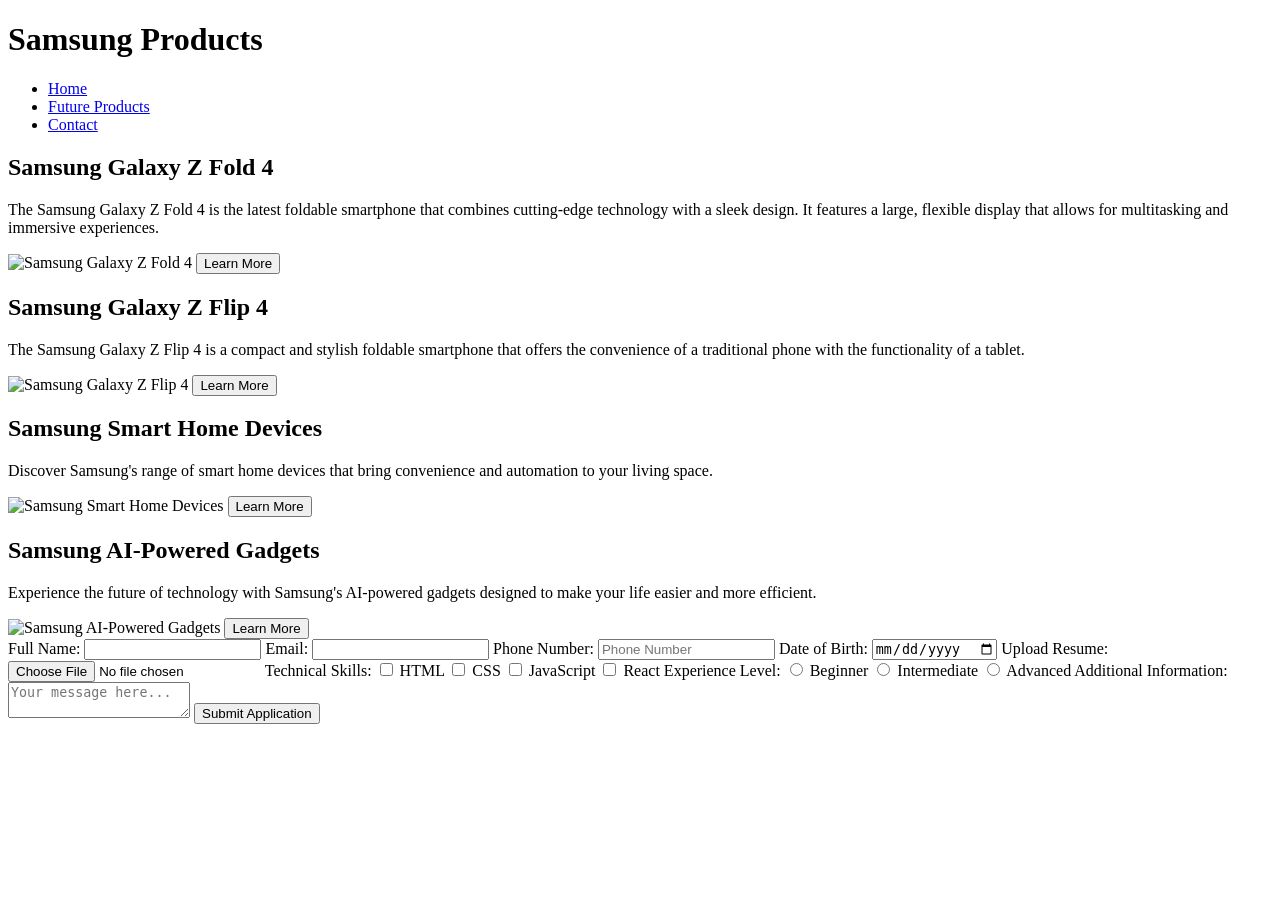
==== future/index.html @ 293c1fb1 "First commit" ====
<!DOCTYPE html>
<html lang="en">
<head>
    <meta charset="UTF-8">
    <meta name="viewport" content="width=device-width, initial-scale=1.0">
    <title>Samsung Job Application</title>
    <link href="../future/index.css">
</head>
<body>
    <header>
        <h1>Samsung Products</h1>
        <nav>
            <ul>
                <li><a href="index.html">Home</a></li>
                <li><a href="future.html">Future Products</a></li>
                <li><a href="contact.html">Contact</a></li>
            </ul>
        </nav>
    </header>
    <main>
        <section>
            <h2>Samsung Galaxy Z Fold 4</h2>
            <p>The Samsung Galaxy Z Fold 4 is the latest foldable smartphone that combines cutting-edge technology with a sleek design. It features a large, flexible display that allows for multitasking and immersive experiences.</p>
            <img src="samsung-galaxy-z-fold-4.jpg" alt="Samsung Galaxy Z Fold 4">
            <button>Learn More</button>
        </section>
        <section>
            <h2>Samsung Galaxy Z Flip 4</h2>
            <p>The Samsung Galaxy Z Flip 4 is a compact and stylish foldable smartphone that offers the convenience of a traditional phone with the functionality of a tablet.</p>
            <img src="samsung-galaxy-z-flip-4.jpg" alt="Samsung Galaxy Z Flip 4">
            <button>Learn More</button>
        </section>
        <section>
            <h2>Samsung Smart Home Devices</h2>
            <p>Discover Samsung's range of smart home devices that bring convenience and automation to your living space.</p>
            <img src="samsung-smart-home-devices.jpg" alt="Samsung Smart Home Devices">
            <button>Learn More</button>
        </section>
        <section>
            <h2>Samsung AI-Powered Gadgets</h2>
            <p>Experience the future of technology with Samsung's AI-powered gadgets designed to make your life easier and more efficient.</p>
            <img src="samsung-ai-powered-gadgets.jpg" alt="Samsung AI-Powered Gadgets">
            <button>Learn More</button>
        </section>

        <form>
            <label for="name">Full Name:</label> 
            <input type="text" id="name" name="name" required> 
            <label for="email">Email:</label> 
            <input type="email" id="email" name="email" required> 
            <label for="phone">Phone Number:</label> 
            <input type="tel" id="phone" name="phone" placeholder="Phone Number"> 
            <label for="date">Date of Birth:</label> 
            <input type="date" id="date" name="date" required> 
            <label for="file">Upload Resume:</label> 
            <input type="file" id="file" name="file" accept=".pdf,.doc,.docx" required> 
            <label for="skills">Technical Skills:</label> 
            <input type="checkbox" id="html" name="skills" value="HTML"> 
            <label for="html">HTML</label> 
            <input type="checkbox" id="css" name="skills" value="CSS"> 
            <label for="css">CSS</label> 
            <input type="checkbox" id="javascript" name="skills" value="JavaScript"> 
            <label for="javascript">JavaScript</label> 
            <input type="checkbox" id="react" name="skills" value="React"> 
            <label for="react">React</label> 
            <label for="level">Experience Level:</label> 
            <input type="radio" id="beginner" name="level" value="beginner" required> 
            <label for="beginner">Beginner</label> 
            <input type="radio" id="intermediate" name="level" value="intermediate"> 
            <label for="intermediate">Intermediate</label> 
            <input type="radio" id="advanced" name="level" value="advanced"> 
            <label for="advanced">Advanced</label> 
            <label for="message">Additional Information:</label> 
            <textarea id="message" name="message" placeholder="Your message here..."></textarea> 
            <button type="submit">Submit Application</button> 
        </form>
    </main>    
</body>
</html>
---- future/index.css ----
* {
    box-sizing: border-box;
}

h1 {
    color: aqua;
}
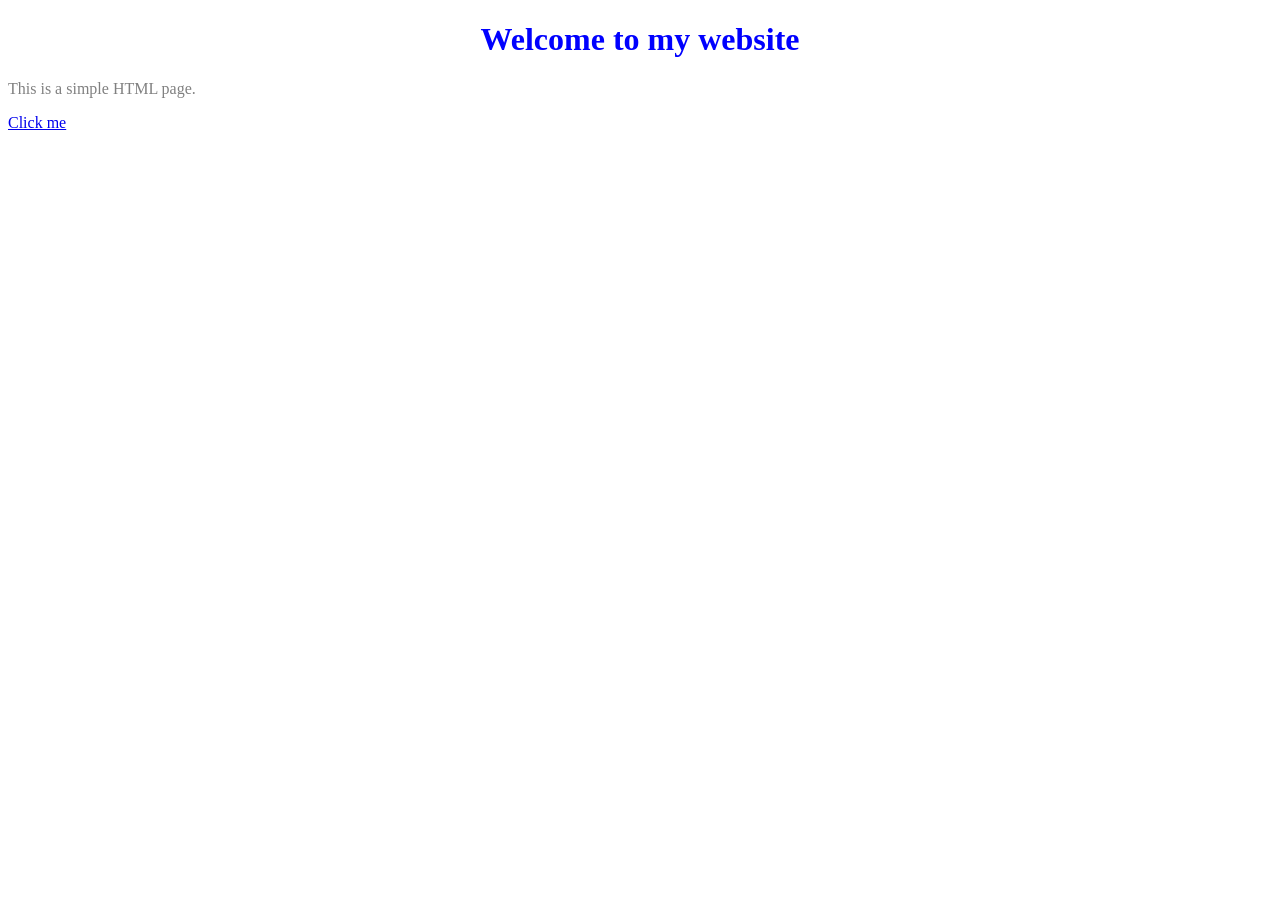
==== commit 4c537e7b: "First commit" ====
--- a/future/index.html
+++ b/future/index.html
@@ -2,78 +2,12 @@
 <html lang="en">
 <head>
     <meta charset="UTF-8">
-    <meta name="viewport" content="width=device-width, initial-scale=1.0">
-    <title>Samsung Job Application</title>
-    <link href="../future/index.css">
+    <title>welcome to my website</title>
+    <link rel="stylesheet" href="index.css">
 </head>
 <body>
-    <header>
-        <h1>Samsung Products</h1>
-        <nav>
-            <ul>
-                <li><a href="index.html">Home</a></li>
-                <li><a href="future.html">Future Products</a></li>
-                <li><a href="contact.html">Contact</a></li>
-            </ul>
-        </nav>
-    </header>
-    <main>
-        <section>
-            <h2>Samsung Galaxy Z Fold 4</h2>
-            <p>The Samsung Galaxy Z Fold 4 is the latest foldable smartphone that combines cutting-edge technology with a sleek design. It features a large, flexible display that allows for multitasking and immersive experiences.</p>
-            <img src="samsung-galaxy-z-fold-4.jpg" alt="Samsung Galaxy Z Fold 4">
-            <button>Learn More</button>
-        </section>
-        <section>
-            <h2>Samsung Galaxy Z Flip 4</h2>
-            <p>The Samsung Galaxy Z Flip 4 is a compact and stylish foldable smartphone that offers the convenience of a traditional phone with the functionality of a tablet.</p>
-            <img src="samsung-galaxy-z-flip-4.jpg" alt="Samsung Galaxy Z Flip 4">
-            <button>Learn More</button>
-        </section>
-        <section>
-            <h2>Samsung Smart Home Devices</h2>
-            <p>Discover Samsung's range of smart home devices that bring convenience and automation to your living space.</p>
-            <img src="samsung-smart-home-devices.jpg" alt="Samsung Smart Home Devices">
-            <button>Learn More</button>
-        </section>
-        <section>
-            <h2>Samsung AI-Powered Gadgets</h2>
-            <p>Experience the future of technology with Samsung's AI-powered gadgets designed to make your life easier and more efficient.</p>
-            <img src="samsung-ai-powered-gadgets.jpg" alt="Samsung AI-Powered Gadgets">
-            <button>Learn More</button>
-        </section>
-
-        <form>
-            <label for="name">Full Name:</label> 
-            <input type="text" id="name" name="name" required> 
-            <label for="email">Email:</label> 
-            <input type="email" id="email" name="email" required> 
-            <label for="phone">Phone Number:</label> 
-            <input type="tel" id="phone" name="phone" placeholder="Phone Number"> 
-            <label for="date">Date of Birth:</label> 
-            <input type="date" id="date" name="date" required> 
-            <label for="file">Upload Resume:</label> 
-            <input type="file" id="file" name="file" accept=".pdf,.doc,.docx" required> 
-            <label for="skills">Technical Skills:</label> 
-            <input type="checkbox" id="html" name="skills" value="HTML"> 
-            <label for="html">HTML</label> 
-            <input type="checkbox" id="css" name="skills" value="CSS"> 
-            <label for="css">CSS</label> 
-            <input type="checkbox" id="javascript" name="skills" value="JavaScript"> 
-            <label for="javascript">JavaScript</label> 
-            <input type="checkbox" id="react" name="skills" value="React"> 
-            <label for="react">React</label> 
-            <label for="level">Experience Level:</label> 
-            <input type="radio" id="beginner" name="level" value="beginner" required> 
-            <label for="beginner">Beginner</label> 
-            <input type="radio" id="intermediate" name="level" value="intermediate"> 
-            <label for="intermediate">Intermediate</label> 
-            <input type="radio" id="advanced" name="level" value="advanced"> 
-            <label for="advanced">Advanced</label> 
-            <label for="message">Additional Information:</label> 
-            <textarea id="message" name="message" placeholder="Your message here..."></textarea> 
-            <button type="submit">Submit Application</button> 
-        </form>
-    </main>    
+    <h1>Welcome to my website</h1>
+    <p>This is a simple HTML page.</p>
+    <a href="click me" alert="hello MRS KIM">Click me</a>
 </body>
 </html>
--- a/future/index.css
+++ b/future/index.css
@@ -1,7 +1,8 @@
-* {
-    box-sizing: border-box;
+h1 {
+    color: blue;
+    text-align: center;
 }
 
-h1 {
-    color: aqua;
+p {
+    color: grey;
 }
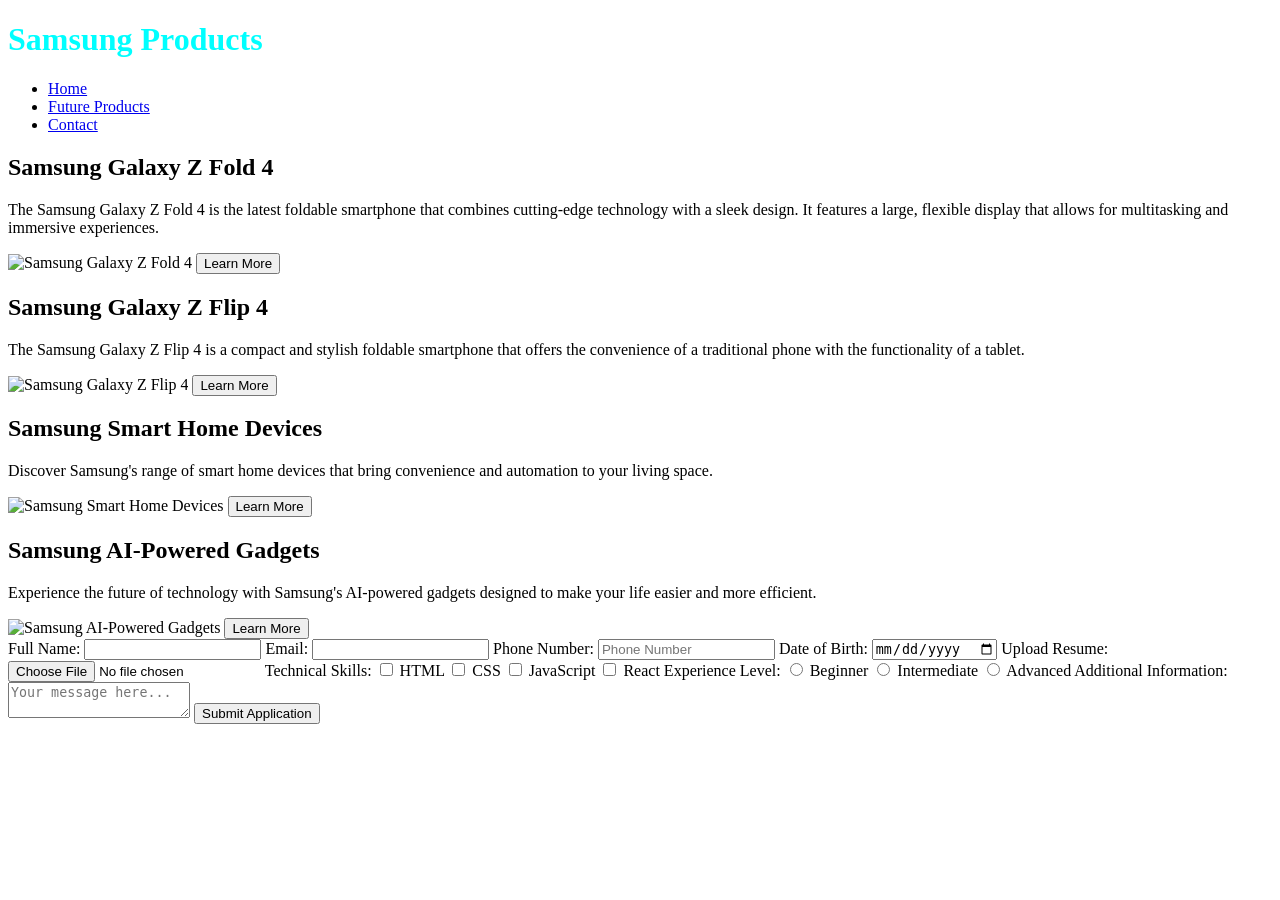
==== commit f9221ae9: "commi them" ====
--- a/future/index.html
+++ b/future/index.html
@@ -2,12 +2,78 @@
 <html lang="en">
 <head>
     <meta charset="UTF-8">
-    <title>welcome to my website</title>
-    <link rel="stylesheet" href="index.css">
+    <meta name="viewport" content="width=device-width, initial-scale=1.0">
+    <title>Samsung Job Application</title>
+    <link rel="stylesheet" href="../future/index.css">
 </head>
 <body>
-    <h1>Welcome to my website</h1>
-    <p>This is a simple HTML page.</p>
-    <a href="click me" alert="hello MRS KIM">Click me</a>
+    <header>
+        <h1>Samsung Products</h1>
+        <nav>
+            <ul>
+                <li><a href="index.html">Home</a></li>
+                <li><a href="future.html">Future Products</a></li>
+                <li><a href="contact.html">Contact</a></li>
+            </ul>
+        </nav>
+    </header>
+    <main>
+        <section>
+            <h2>Samsung Galaxy Z Fold 4</h2>
+            <p>The Samsung Galaxy Z Fold 4 is the latest foldable smartphone that combines cutting-edge technology with a sleek design. It features a large, flexible display that allows for multitasking and immersive experiences.</p>
+            <img src="samsung-galaxy-z-fold-4.jpg" alt="Samsung Galaxy Z Fold 4">
+            <button>Learn More</button>
+        </section>
+        <section>
+            <h2>Samsung Galaxy Z Flip 4</h2>
+            <p>The Samsung Galaxy Z Flip 4 is a compact and stylish foldable smartphone that offers the convenience of a traditional phone with the functionality of a tablet.</p>
+            <img src="samsung-galaxy-z-flip-4.jpg" alt="Samsung Galaxy Z Flip 4">
+            <button>Learn More</button>
+        </section>
+        <section>
+            <h2>Samsung Smart Home Devices</h2>
+            <p>Discover Samsung's range of smart home devices that bring convenience and automation to your living space.</p>
+            <img src="samsung-smart-home-devices.jpg" alt="Samsung Smart Home Devices">
+            <button>Learn More</button>
+        </section>
+        <section>
+            <h2>Samsung AI-Powered Gadgets</h2>
+            <p>Experience the future of technology with Samsung's AI-powered gadgets designed to make your life easier and more efficient.</p>
+            <img src="samsung-ai-powered-gadgets.jpg" alt="Samsung AI-Powered Gadgets">
+            <button>Learn More</button>
+        </section>
+
+        <form>
+            <label for="name">Full Name:</label> 
+            <input type="text" id="name" name="name" required> 
+            <label for="email">Email:</label> 
+            <input type="email" id="email" name="email" required> 
+            <label for="phone">Phone Number:</label> 
+            <input type="tel" id="phone" name="phone" placeholder="Phone Number"> 
+            <label for="date">Date of Birth:</label> 
+            <input type="date" id="date" name="date" required> 
+            <label for="file">Upload Resume:</label> 
+            <input type="file" id="file" name="file" accept=".pdf,.doc,.docx" required> 
+            <label for="skills">Technical Skills:</label> 
+            <input type="checkbox" id="html" name="skills" value="HTML"> 
+            <label for="html">HTML</label> 
+            <input type="checkbox" id="css" name="skills" value="CSS"> 
+            <label for="css">CSS</label> 
+            <input type="checkbox" id="javascript" name="skills" value="JavaScript"> 
+            <label for="javascript">JavaScript</label> 
+            <input type="checkbox" id="react" name="skills" value="React"> 
+            <label for="react">React</label> 
+            <label for="level">Experience Level:</label> 
+            <input type="radio" id="beginner" name="level" value="beginner" required> 
+            <label for="beginner">Beginner</label> 
+            <input type="radio" id="intermediate" name="level" value="intermediate"> 
+            <label for="intermediate">Intermediate</label> 
+            <input type="radio" id="advanced" name="level" value="advanced"> 
+            <label for="advanced">Advanced</label> 
+            <label for="message">Additional Information:</label> 
+            <textarea id="message" name="message" placeholder="Your message here..."></textarea> 
+            <button type="submit">Submit Application</button> 
+        </form>
+    </main>    
 </body>
 </html>
--- a/future/index.css
+++ b/future/index.css
@@ -1,8 +1,8 @@
-h1 {
-    color: blue;
-    text-align: center;
+* {
+    box-sizing: border-box;
 }
 
-p {
-    color: grey;
-}+h1 {
+    color: aqua;
+}
+    
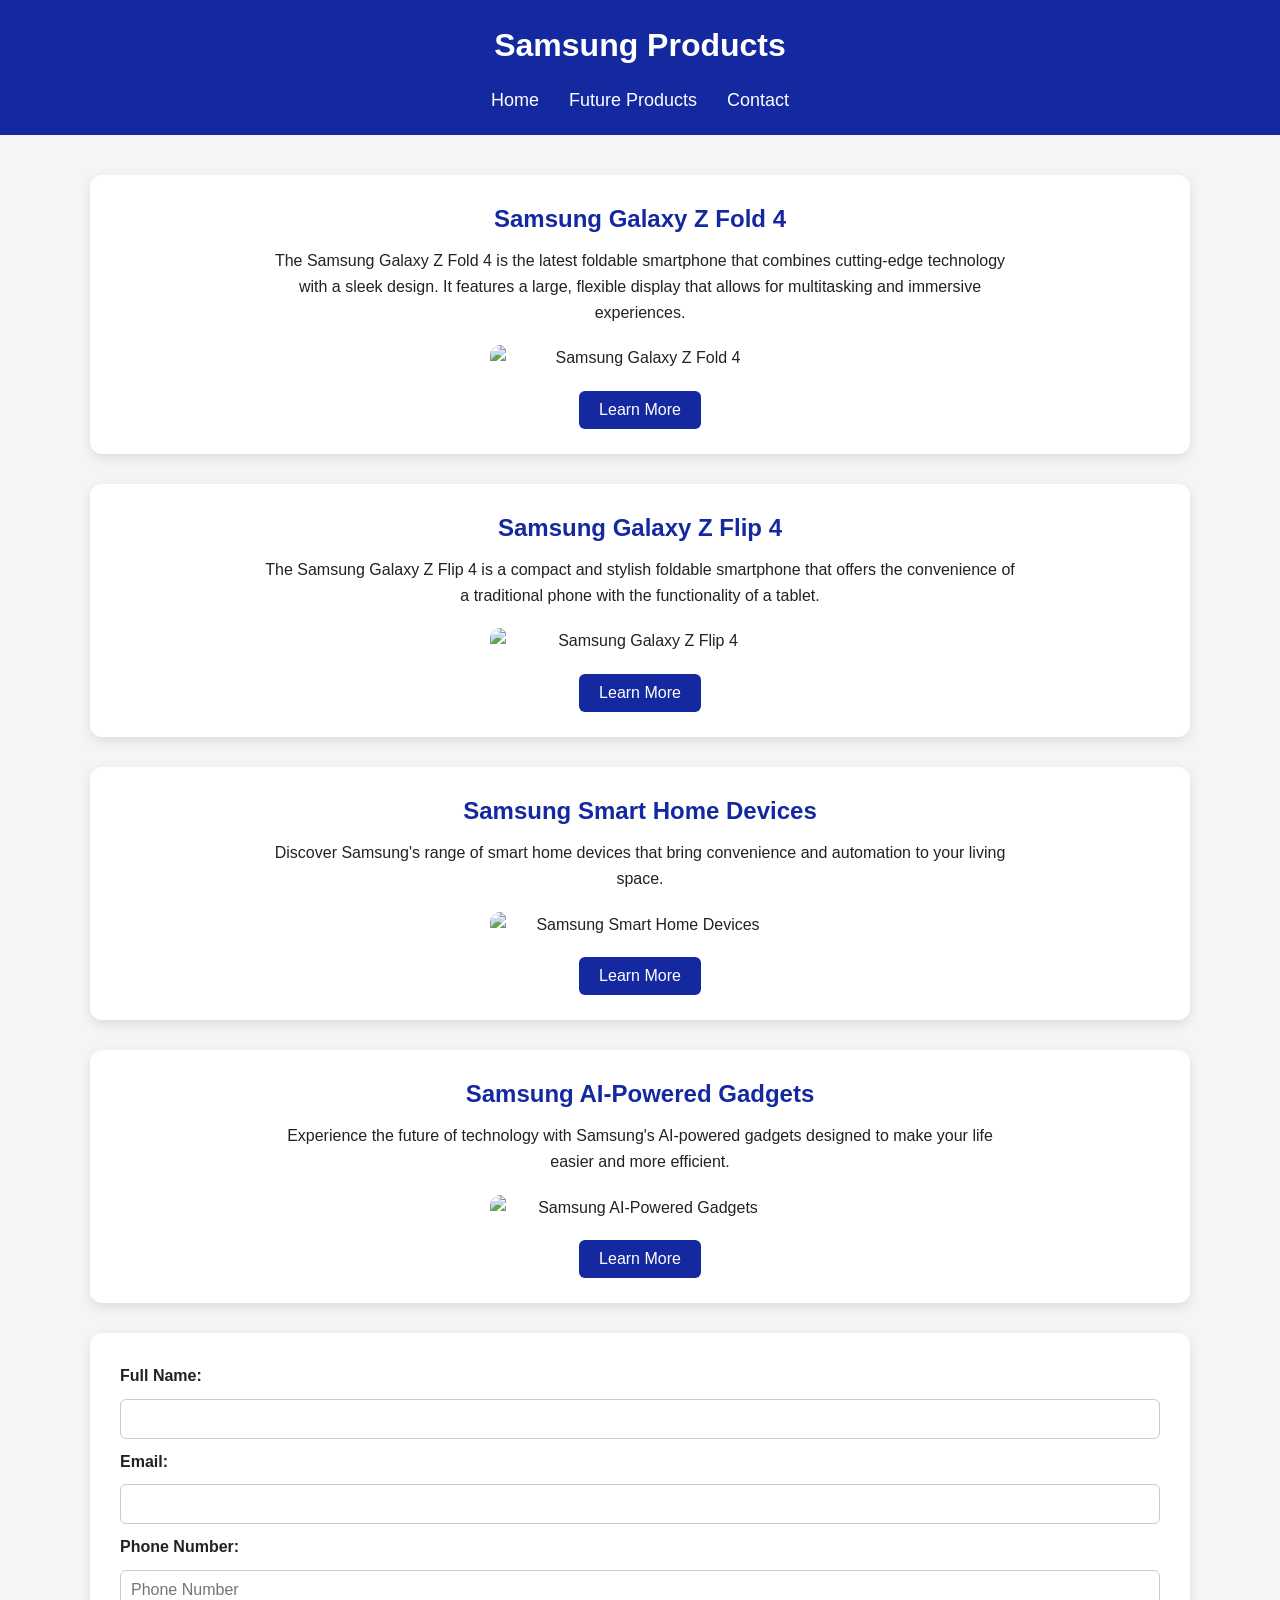
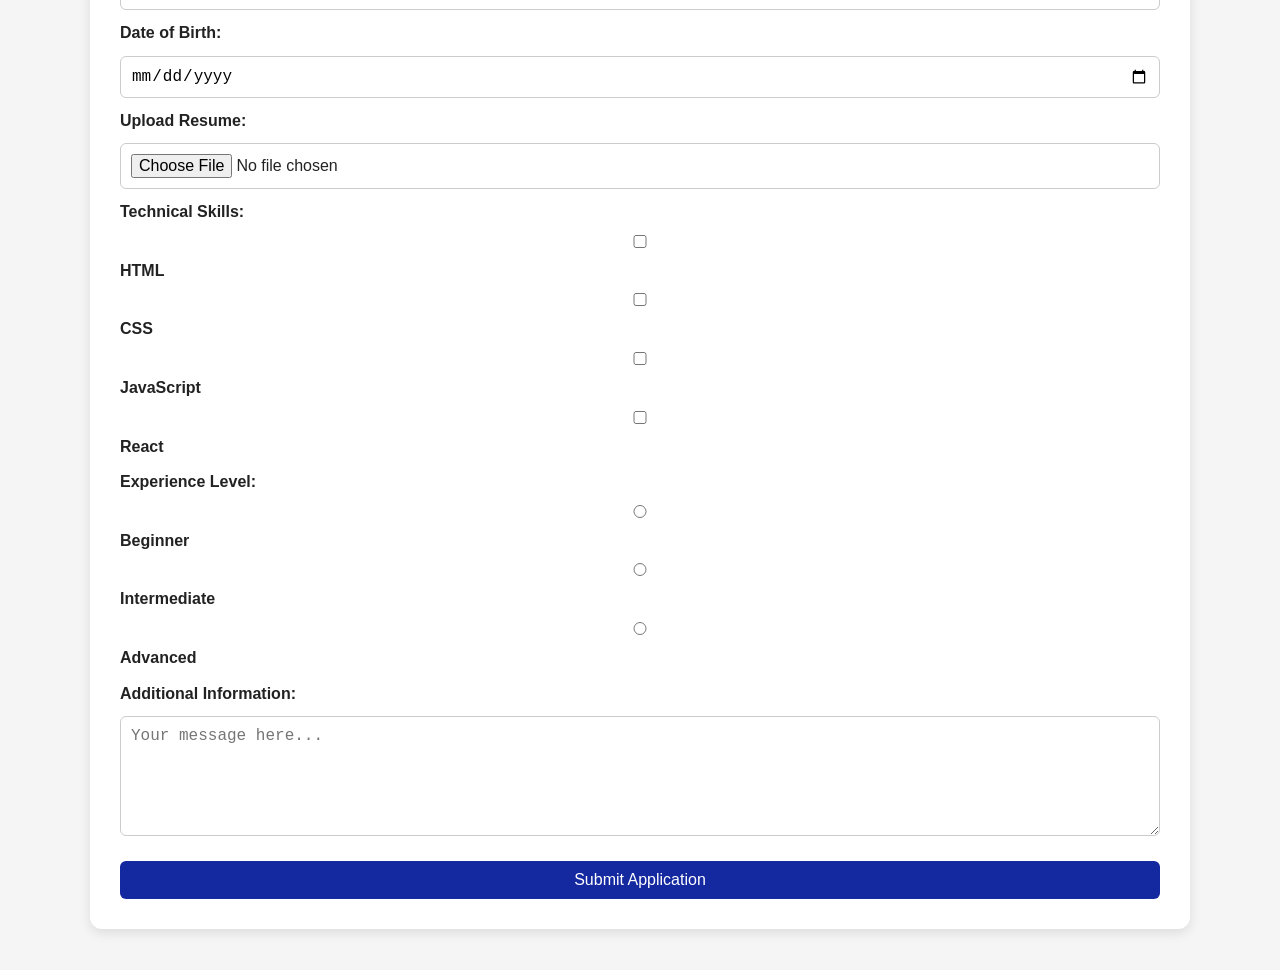
==== commit ae6d5b95: "just commit the all changes made to the future folder and index files." ====
--- a/future/index.html
+++ b/future/index.html
@@ -3,12 +3,13 @@
 <head>
     <meta charset="UTF-8">
     <meta name="viewport" content="width=device-width, initial-scale=1.0">
-    <title>Samsung Job Application</title>
+    <title>Samsung Products</title>
     <link rel="stylesheet" href="../future/index.css">
+    <meta name="description" content="Explore the latest Samsung products, including foldable smartphones, smart home devices, and AI-powered gadgets.">
 </head>
 <body>
     <header>
-        <h1>Samsung Products</h1>
+        <h1>Samsung Products </h1>
         <nav>
             <ul>
                 <li><a href="index.html">Home</a></li>
--- a/future/index.css
+++ b/future/index.css
@@ -1,8 +1,178 @@
+/* ---------- General ---------- */
+
 * {
     box-sizing: border-box;
+    margin: 0;
+    padding: 0;
+}
+
+body {
+    font-family: Arial, sans-serif;
+    background-color: #f5f5f5;
+    color: #222;
+    line-height: 1.6;
+}
+
+
+/* ---------- Header ---------- */
+
+header {
+    background-color: #1428a0;
+    color: white;
+    padding: 20px;
+    text-align: center;
 }
 
 h1 {
-    color: aqua;
+    margin-bottom: 15px;
 }
-    +
+
+/* ---------- Navigation ---------- */
+
+nav ul {
+    list-style: none;
+    display: flex;
+    justify-content: center;
+    gap: 30px;
+}
+
+nav a {
+    color: white;
+    text-decoration: none;
+    font-size: 18px;
+}
+
+nav a:hover {
+    text-decoration: underline;
+}
+
+
+/* ---------- Main ---------- */
+
+main {
+    width: 90%;
+    max-width: 1100px;
+    margin: 40px auto;
+}
+
+
+/* ---------- Product Sections ---------- */
+
+section {
+    background-color: white;
+    margin-bottom: 30px;
+    padding: 25px;
+    border-radius: 12px;
+    box-shadow: 0 4px 12px rgba(0, 0, 0, 0.1);
+
+    display: flex;
+    flex-direction: column;
+    align-items: center;
+    text-align: center;
+}
+
+section h2 {
+    color: #1428a0;
+    margin-bottom: 10px;
+}
+
+section p {
+    max-width: 750px;
+    margin-bottom: 20px;
+}
+
+section img {
+    width: 300px;
+    max-width: 100%;
+    height: auto;
+    margin-bottom: 20px;
+    border-radius: 10px;
+}
+
+
+/* ---------- Buttons ---------- */
+
+button {
+    background-color: #1428a0;
+    color: white;
+    border: none;
+    padding: 10px 20px;
+    border-radius: 6px;
+    cursor: pointer;
+    font-size: 16px;
+}
+
+button:hover {
+    background-color: #0d1d75;
+}
+
+
+/* ---------- Form ---------- */
+
+form {
+    background-color: white;
+    padding: 30px;
+    border-radius: 12px;
+    box-shadow: 0 4px 12px rgba(0, 0, 0, 0.1);
+
+    display: flex;
+    flex-direction: column;
+    gap: 10px;
+}
+
+form label {
+    font-weight: bold;
+}
+
+form input,
+form textarea {
+    width: 100%;
+    padding: 10px;
+    border: 1px solid #ccc;
+    border-radius: 6px;
+    font-size: 16px;
+}
+
+form textarea {
+    min-height: 120px;
+    resize: vertical;
+}
+
+
+/* ---------- Checkboxes & Radio Buttons ---------- */
+
+form input[type="checkbox"],
+form input[type="radio"] {
+    width: auto;
+}
+
+
+/* ---------- Submit Button ---------- */
+
+form button {
+    margin-top: 15px;
+}
+
+
+/* ---------- Responsive Design ---------- */
+
+@media (max-width: 600px) {
+
+    nav ul {
+        flex-direction: column;
+        gap: 10px;
+    }
+
+    main {
+        width: 95%;
+    }
+
+    section {
+        padding: 20px;
+    }
+
+    section img {
+        width: 250px;
+    }
+}
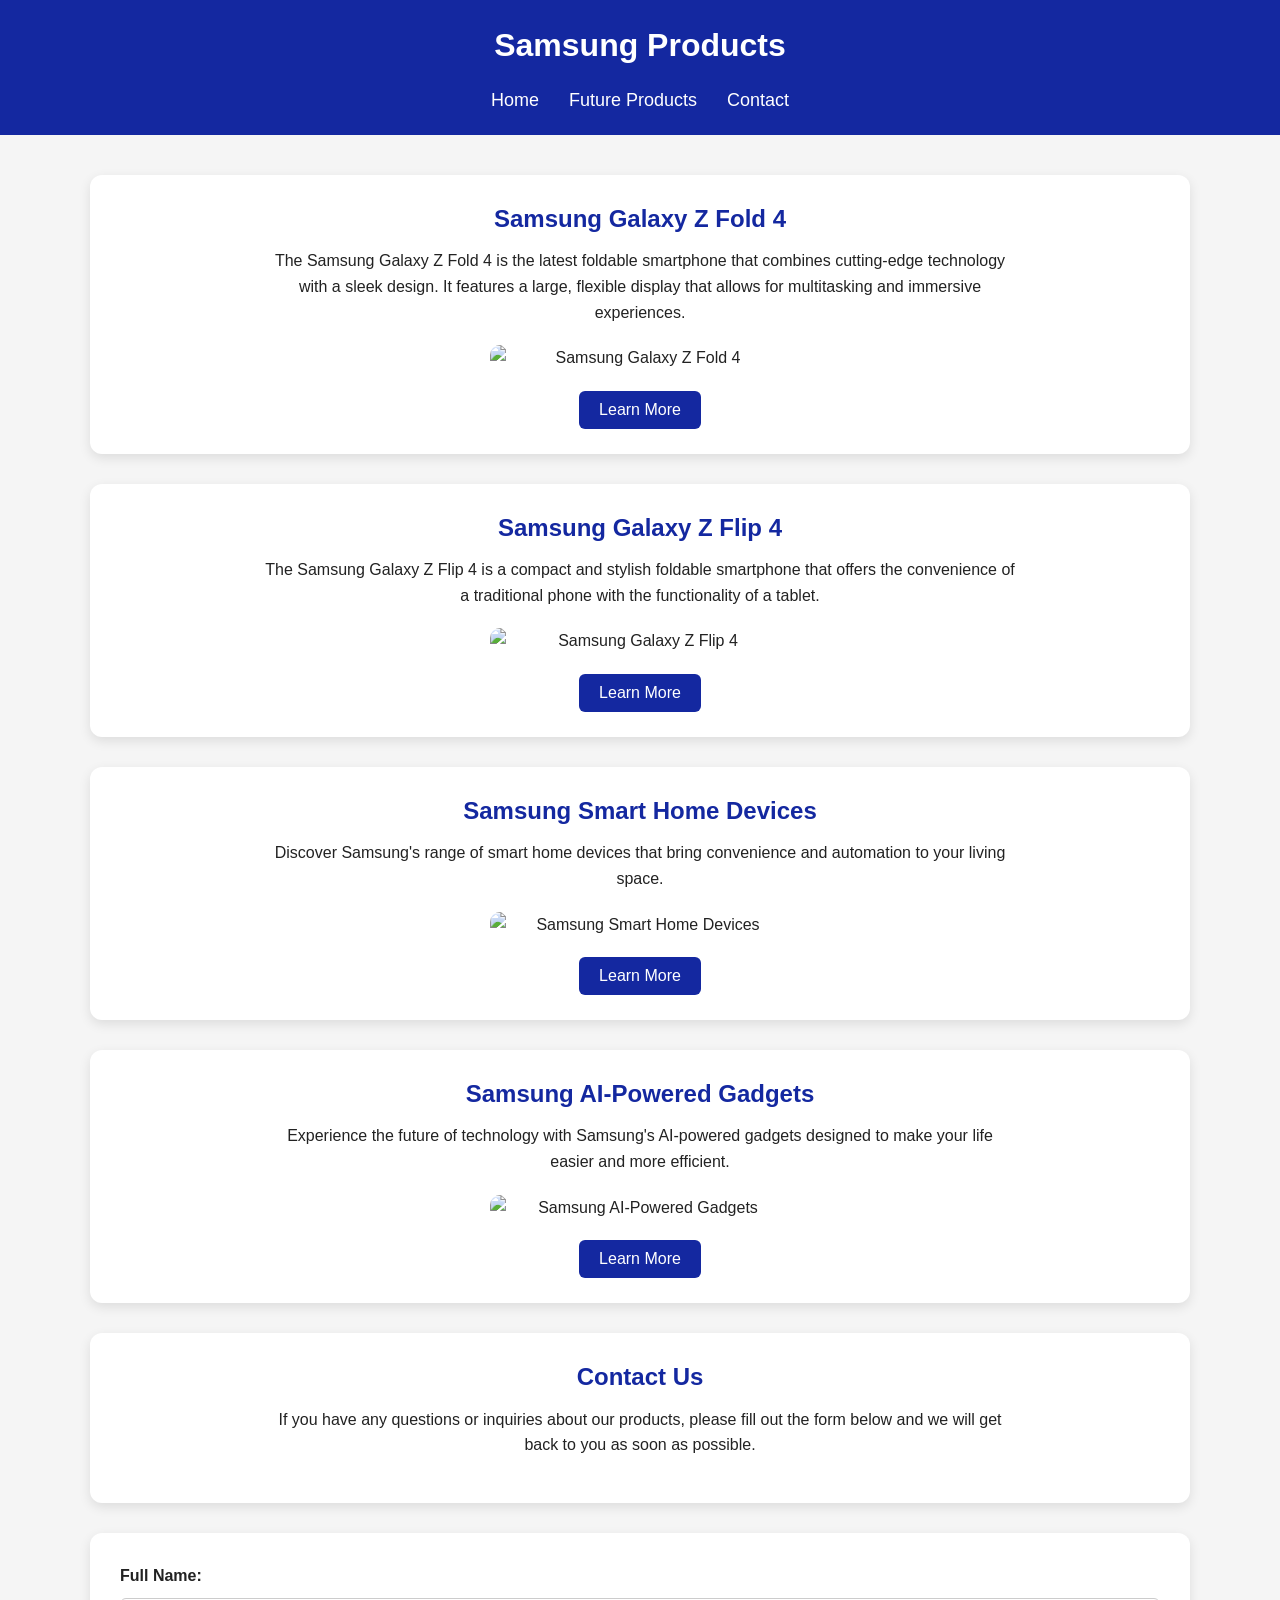
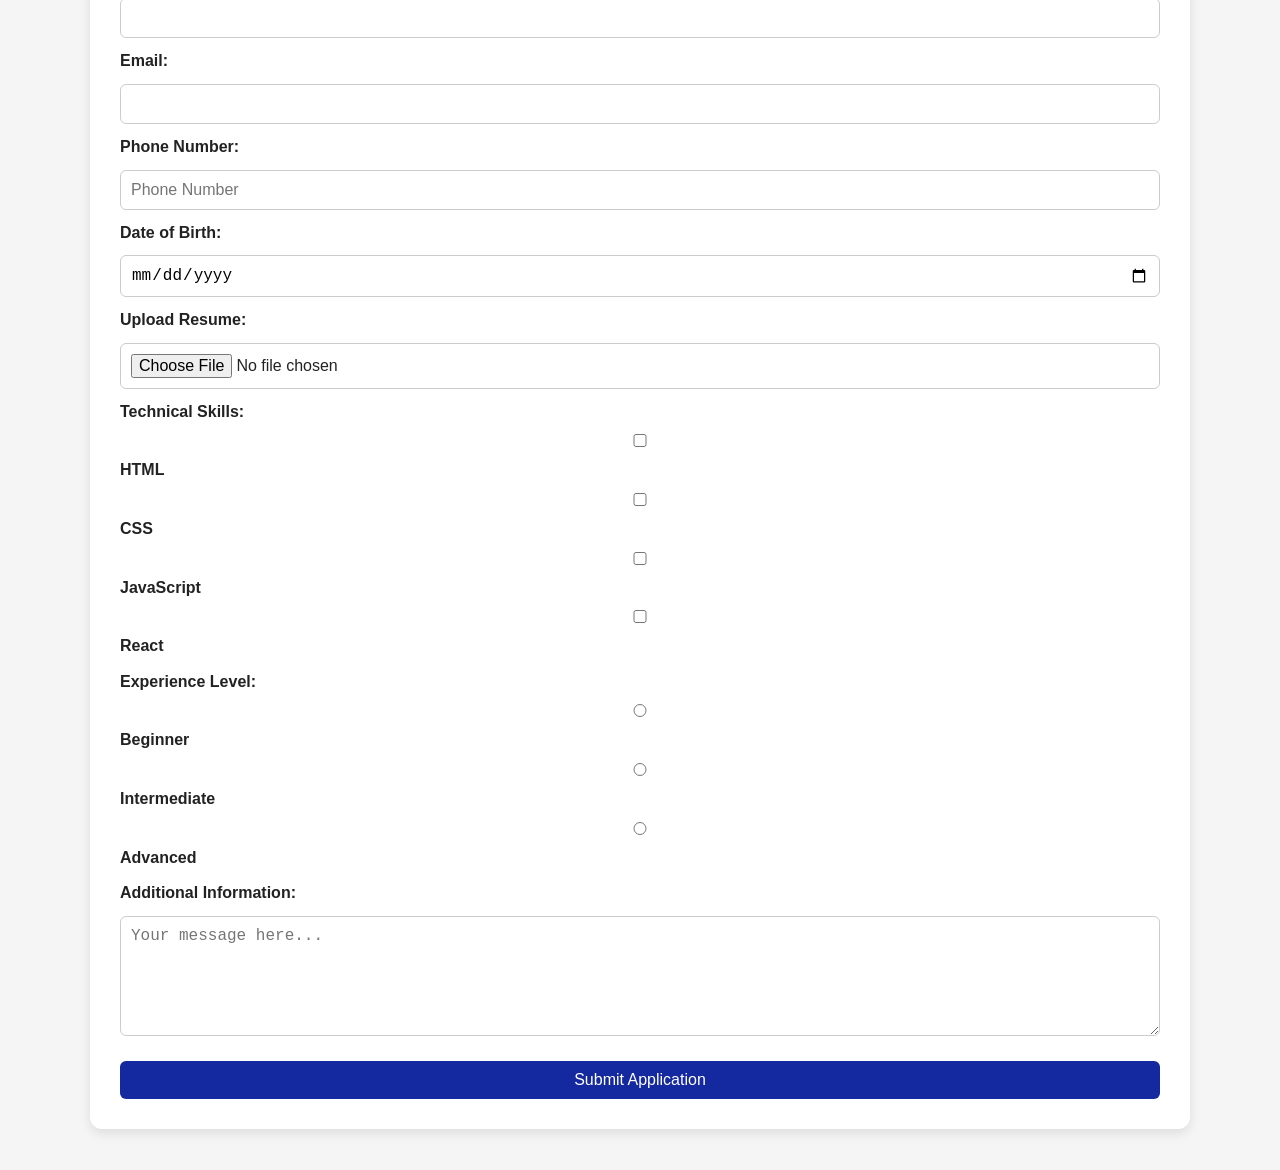
==== commit 276d5d7b: "commit 1: Added a "Contact Us" section to the index.html file for user inquiries." ====
--- a/future/index.html
+++ b/future/index.html
@@ -43,7 +43,10 @@
             <img src="samsung-ai-powered-gadgets.jpg" alt="Samsung AI-Powered Gadgets">
             <button>Learn More</button>
         </section>
-
+        <section>
+            <h2>Contact Us</h2>
+            <p>If you have any questions or inquiries about our products, please fill out the form below and we will get back to you as soon as possible.</p>
+        </section>
         <form>
             <label for="name">Full Name:</label> 
             <input type="text" id="name" name="name" required> 
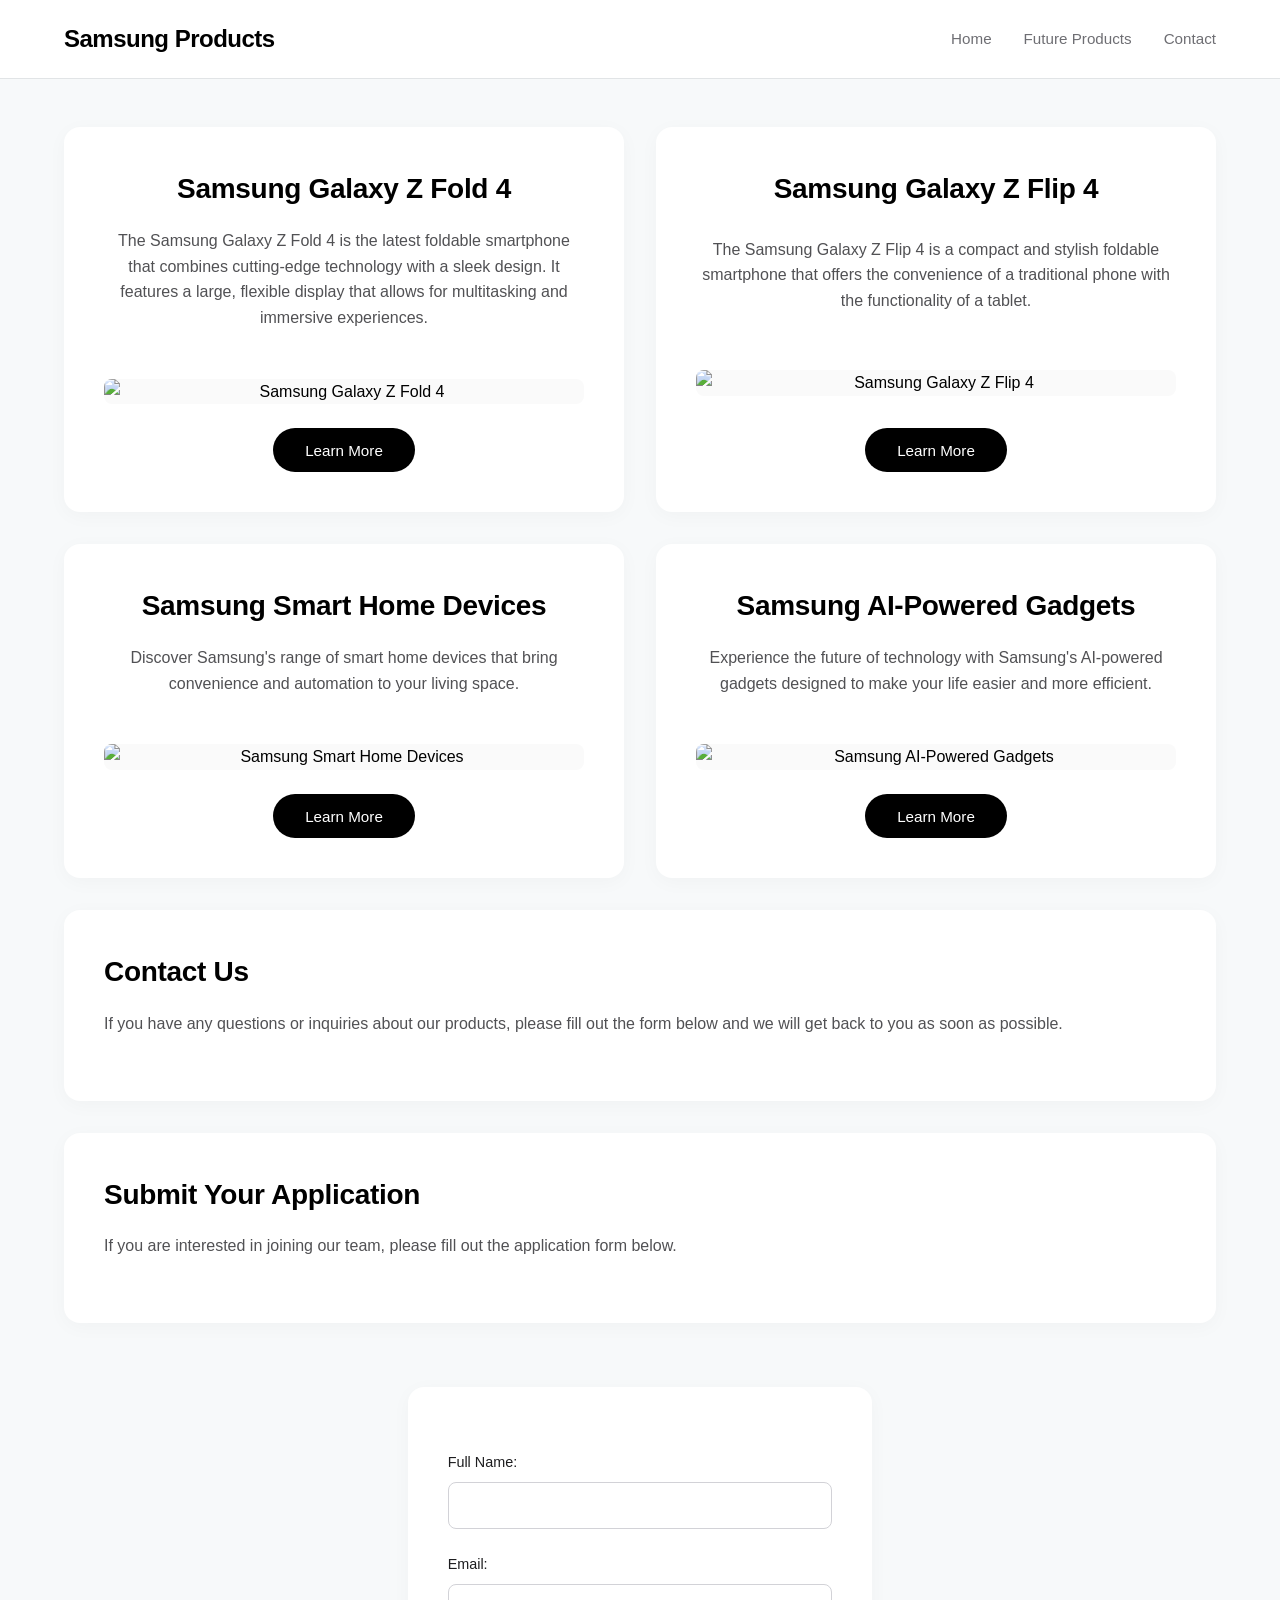
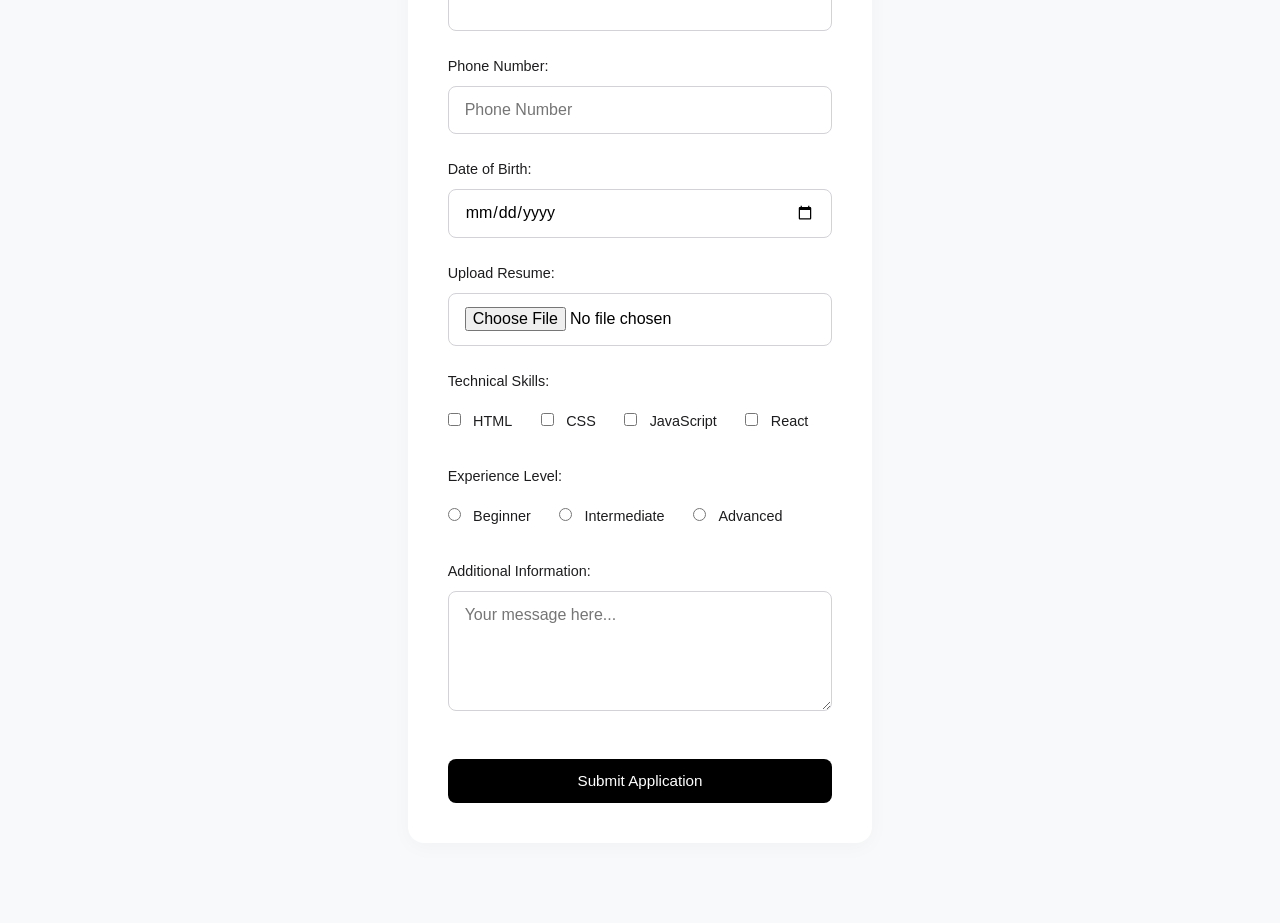
==== commit b4769000: "commit 0e1f2a3b4c5d6e7f8g9h0i1j2k3l4m5n6o7p8q9r" ====
--- a/future/index.html
+++ b/future/index.html
@@ -47,6 +47,10 @@
             <h2>Contact Us</h2>
             <p>If you have any questions or inquiries about our products, please fill out the form below and we will get back to you as soon as possible.</p>
         </section>
+        <section>
+            <h2>Submit Your Application</h2>
+            <p>If you are interested in joining our team, please fill out the application form below.</p>
+        </section>
         <form>
             <label for="name">Full Name:</label> 
             <input type="text" id="name" name="name" required> 
--- a/future/index.css
+++ b/future/index.css
@@ -1,178 +1,233 @@
-/* ---------- General ---------- */
+/* ==========================================================================
+   1. Design System & Base Resets
+   ========================================================================== */
+@import url('https://googleapis.com');
 
 * {
-    box-sizing: border-box;
     margin: 0;
     padding: 0;
+    box-sizing: border-box;
 }
 
 body {
-    font-family: Arial, sans-serif;
-    background-color: #f5f5f5;
-    color: #222;
+    font-family: 'Inter', sans-serif;
+    background-color: #f7f9fa;
+    color: #000000;
     line-height: 1.6;
 }
 
-
-/* ---------- Header ---------- */
-
+/* ==========================================================================
+   2. Header & Navigation (Samsung Minimalist Style)
+   ========================================================================== */
 header {
-    background-color: #1428a0;
-    color: white;
-    padding: 20px;
-    text-align: center;
-}
-
-h1 {
-    margin-bottom: 15px;
-}
-
-
-/* ---------- Navigation ---------- */
+    background-color: #ffffff;
+    border-bottom: 1px solid #e1e4e6;
+    padding: 1.25rem 5%;
+    display: flex;
+    justify-content: space-between;
+    align-items: center;
+    position: sticky;
+    top: 0;
+    z-index: 1000;
+}
+
+header h1 {
+    font-size: 1.5rem;
+    font-weight: 700;
+    letter-spacing: -0.5px;
+}
 
 nav ul {
     list-style: none;
     display: flex;
-    justify-content: center;
-    gap: 30px;
+    gap: 2rem;
 }
 
 nav a {
-    color: white;
     text-decoration: none;
-    font-size: 18px;
+    color: #6e6e73;
+    font-weight: 500;
+    font-size: 0.95rem;
+    transition: color 0.2s ease;
 }
 
 nav a:hover {
-    text-decoration: underline;
-}
-
-
-/* ---------- Main ---------- */
-
+    color: #000000;
+}
+
+/* ==========================================================================
+   3. Main Content & Grid Layout
+   ========================================================================== */
 main {
-    width: 90%;
-    max-width: 1100px;
-    margin: 40px auto;
-}
-
-
-/* ---------- Product Sections ---------- */
-
-section {
-    background-color: white;
-    margin-bottom: 30px;
-    padding: 25px;
-    border-radius: 12px;
-    box-shadow: 0 4px 12px rgba(0, 0, 0, 0.1);
-
+    max-width: 1200px;
+    margin: 3rem auto;
+    padding: 0 1.5rem;
+}
+
+/* Grid Wrapper for Product Sections */
+main {
+    display: grid;
+    grid-template-columns: repeat(12, 1-fr);
+    gap: 2rem;
+}
+
+/* Base style for all sections */
+section, form {
+    background: #ffffff;
+    border-radius: 16px;
+    padding: 2.5rem;
+    box-shadow: 0 4px 20px rgba(0, 0, 0, 0.03);
+    grid-column: span 12; /* Default to full width */
+}
+
+/* Product Card Variations (Arranged in a sleek grid) */
+section:nth-child(1),
+section:nth-child(2),
+section:nth-child(3),
+section:nth-child(4) {
+    grid-column: span 6; /* Two products per row on large screens */
     display: flex;
     flex-direction: column;
-    align-items: center;
+    justify-content: space-between;
     text-align: center;
 }
 
-section h2 {
-    color: #1428a0;
-    margin-bottom: 10px;
-}
-
-section p {
-    max-width: 750px;
-    margin-bottom: 20px;
-}
-
+@media (max-width: 768px) {
+    section:nth-child(1),
+    section:nth-child(2),
+    section:nth-child(3),
+    section:nth-child(4) {
+        grid-column: span 12; /* Stack on mobile screens */
+    }
+}
+
+/* Typography elements */
+h2 {
+    font-size: 1.75rem;
+    font-weight: 600;
+    margin-bottom: 1rem;
+    letter-spacing: -0.3px;
+}
+
+p {
+    color: #515154;
+    font-size: 1rem;
+    margin-bottom: 1.5rem;
+}
+
+/* Product Images styling */
 section img {
-    width: 300px;
-    max-width: 100%;
-    height: auto;
-    margin-bottom: 20px;
-    border-radius: 10px;
-}
-
-
-/* ---------- Buttons ---------- */
-
+    width: 100%;
+    max-height: 280px;
+    object-fit: contain;
+    margin: 1.5rem 0;
+    border-radius: 8px;
+    background: #fafafa;
+}
+
+/* Premium Buttons */
 button {
-    background-color: #1428a0;
-    color: white;
+    background-color: #000000;
+    color: #ffffff;
     border: none;
-    padding: 10px 20px;
-    border-radius: 6px;
+    padding: 0.85rem 2rem;
+    font-size: 0.95rem;
+    font-weight: 500;
+    border-radius: 25px;
     cursor: pointer;
-    font-size: 16px;
+    transition: background-color 0.2s ease, transform 0.1s ease;
+    align-self: center;
 }
 
 button:hover {
-    background-color: #0d1d75;
-}
-
-
-/* ---------- Form ---------- */
-
+    background-color: #2c2c2e;
+}
+
+button:active {
+    transform: scale(0.98);
+}
+
+/* ==========================================================================
+   4. Premium Application Form Styling
+   ========================================================================== */
 form {
-    background-color: white;
-    padding: 30px;
-    border-radius: 12px;
-    box-shadow: 0 4px 12px rgba(0, 0, 0, 0.1);
-
-    display: flex;
-    flex-direction: column;
-    gap: 10px;
-}
-
-form label {
-    font-weight: bold;
-}
-
-form input,
-form textarea {
+    max-width: 700px;
+    margin: 2rem auto;
+    grid-column: span 12;
+}
+
+/* Form Fields */
+label {
+    display: block;
+    font-weight: 500;
+    margin-top: 1.5rem;
+    margin-bottom: 0.5rem;
+    font-size: 0.9rem;
+    color: #1d1d1f;
+}
+
+input[type="text"],
+input[type="email"],
+input[type="tel"],
+input[type="date"],
+input[type="file"],
+textarea {
     width: 100%;
-    padding: 10px;
-    border: 1px solid #ccc;
-    border-radius: 6px;
-    font-size: 16px;
-}
-
-form textarea {
+    padding: 0.85rem 1rem;
+    border: 1px solid #d2d2d7;
+    border-radius: 8px;
+    font-size: 1rem;
+    font-family: inherit;
+    background-color: #ffffff;
+    transition: border-color 0.2s ease, box-shadow 0.2s ease;
+}
+
+input:focus, textarea:focus {
+    outline: none;
+    border-color: #000000;
+    box-shadow: 0 0 0 4px rgba(0, 0, 0, 0.05);
+}
+
+textarea {
     min-height: 120px;
     resize: vertical;
 }
 
-
-/* ---------- Checkboxes & Radio Buttons ---------- */
-
-form input[type="checkbox"],
-form input[type="radio"] {
-    width: auto;
-}
-
-
-/* ---------- Submit Button ---------- */
-
-form button {
-    margin-top: 15px;
-}
-
-
-/* ---------- Responsive Design ---------- */
-
-@media (max-width: 600px) {
-
-    nav ul {
-        flex-direction: column;
-        gap: 10px;
-    }
-
-    main {
-        width: 95%;
-    }
-
-    section {
-        padding: 20px;
-    }
-
-    section img {
-        width: 250px;
-    }
-}+/* Fieldset Groups (Checkboxes and Radios) */
+fieldset {
+    border: 1px solid #e1e4e6;
+    border-radius: 12px;
+    padding: 1.5rem;
+    margin-top: 1.5rem;
+}
+
+legend {
+    font-weight: 600;
+    font-size: 0.95rem;
+    padding: 0 0.5rem;
+    color: #1d1d1f;
+}
+
+/* Aligning Checkboxes & Radios elegantly */
+input[type="checkbox"],
+input[type="radio"] {
+    margin-right: 0.5rem;
+    margin-top: 0.75rem;
+    accent-color: #000000; /* Colors the dot/hook black */
+    cursor: pointer;
+}
+
+input[type="checkbox"] + label,
+input[type="radio"] + label {
+    display: inline-block;
+    margin-top: 0;
+    margin-right: 1.5rem;
+    cursor: pointer;
+    font-weight: 400;
+}
+
+form button[type="submit"] {
+    display: block;
+    width: 100%;
+    margin-top: 2.5rem;
+    border-radius: 8px; /* Square premium look for submissions */
